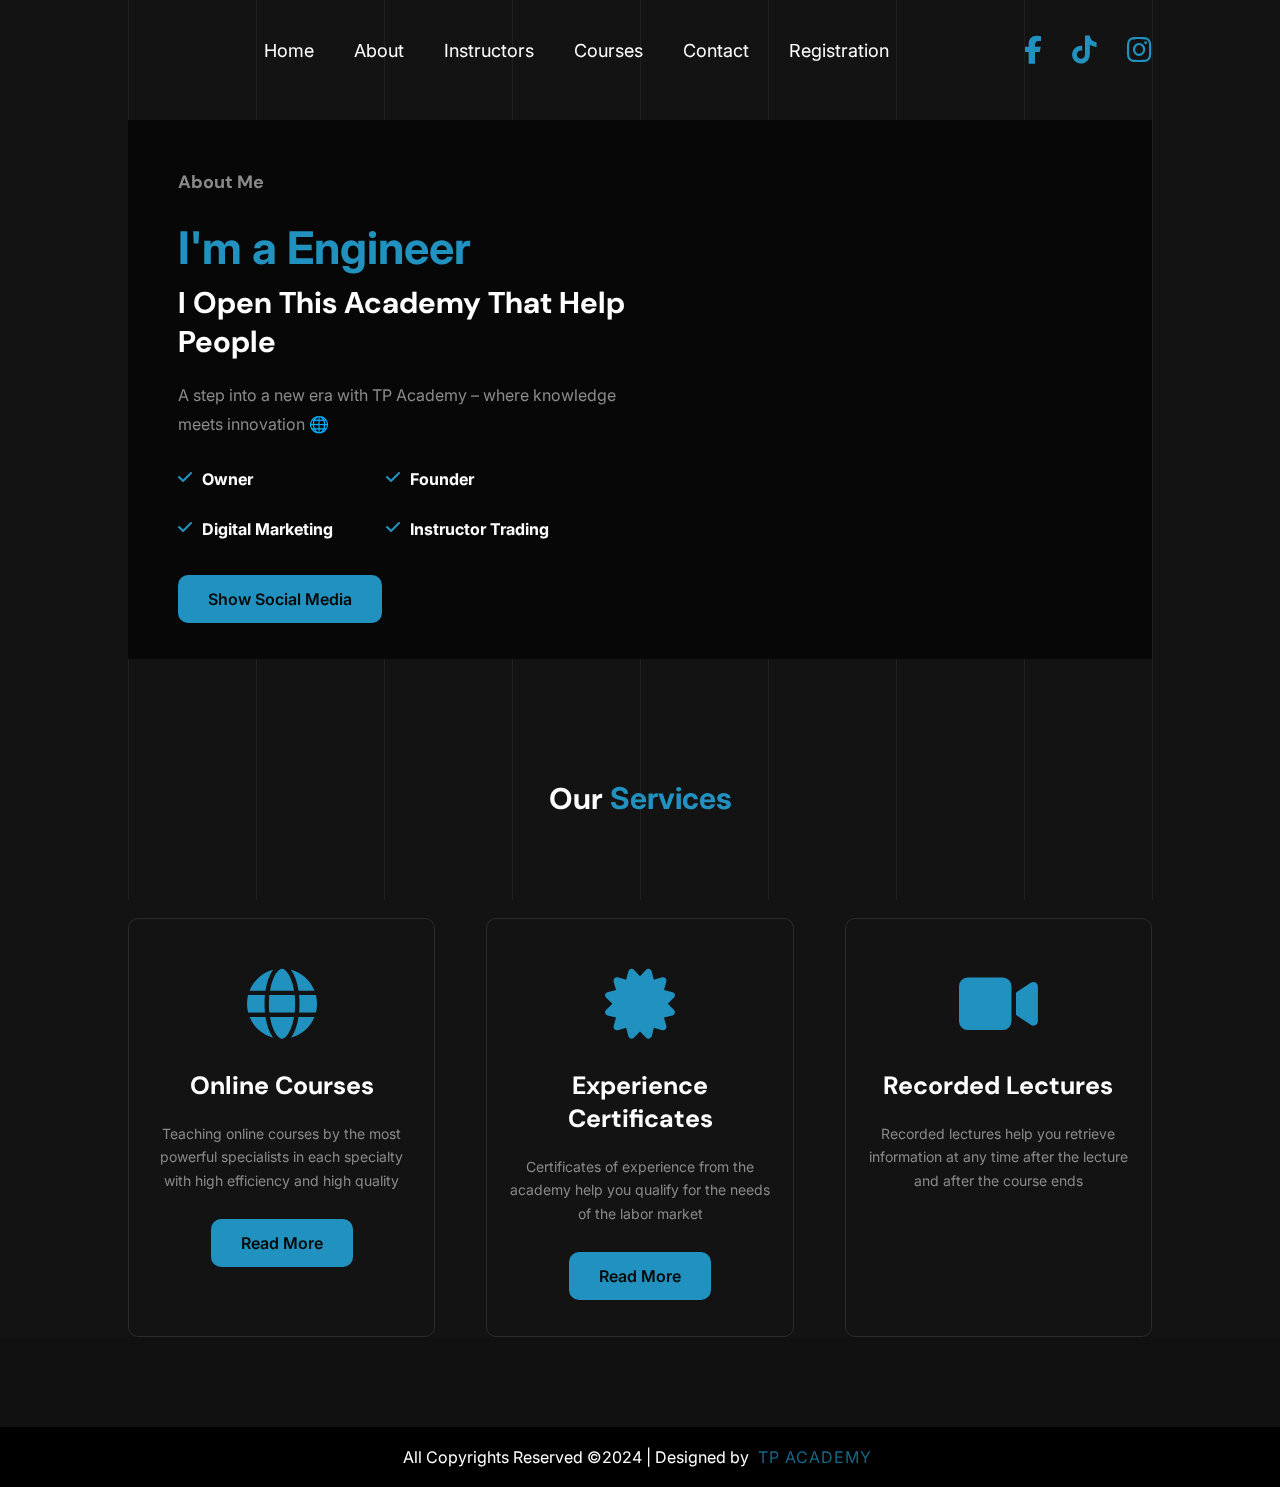
==== pages/About.html @ 3605ab32 "Add files via upload" ====
<!DOCTYPE html>
<html lang="en">
  <head>
    <meta charset="UTF-8" />
    <meta name="viewport" content="width=device-width, initial-scale=1.0" />
    <title>TP ACADEMY | About</title>

    <link rel="icon" href="../img/2.png" />

    <!-- File CSS -->
    <link rel="stylesheet" href="../css/style.css" />

    <link
      rel="stylesheet"
      href="https://cdnjs.cloudflare.com/ajax/libs/font-awesome/6.5.2/css/all.min.css"
    />
  </head>
  <body>
    <div class="bg-lines">
      <span></span>
      <span></span>
      <span></span>
      <span></span>
      <span></span>
      <span></span>
      <span></span>
      <span></span>
      <span></span>
    </div>

    <header>
      <nav class="container">
        <a href="#" class="logo"><img src="../img/2.png" alt="" /></a>

        <div class="links" id="links">
          <span class="close_menu" onclick="Open_colose_Menu()"
            ><i class="fa-solid fa-xmark"></i
          ></span>

          <a href="#" class="logo"><img src="../img/2.png" alt="" /></a>
          <a class="active" href="../index.html">Home</a>
          <a href="../pages/About.html">About</a>
          <a href="../pages/Instructors.html">Instructors</a>
          <a href="../pages/Courses.html">Courses</a>
          <a href="../pages/Contact.html">Contact</a>
          <a href="../pages/Register.html">Registration</a>
        </div>

        <div class="icons">
          <a
            target="_blank"
            title="facebook"
            href="https://www.facebook.com/profile.php?id=61558988375185"
            ><i class="fa-brands fa-facebook-f"></i
          ></a>
          <a
            target="_blank"
            title="tiktok"
            target="_blank"
            href="https://www.tiktok.com/@tpacademy?fbclid=PAZXh0bgNhZW0CMTEAAabqeHdB59MO6carhEZUrcLCTDch3YL0uxCFcj3__gtuh1BqLWekn2AYiD0_aem_9_aPpI0nHo845kTvfu07MQ"
            ><i class="fa-brands fa-tiktok"></i
          ></a>
          <a
            target="_blank"
            title="instagram"
            href="https://www.instagram.com/tpacademyy/"
            ><i class="fa-brands fa-instagram"></i
          ></a>
          <span class="icon_menu" onclick="Open_colose_Menu()"
            ><i class="fa-solid fa-bars"></i
          ></span>
        </div>
      </nav>
    </header>

    <section class="about">
      <div class="container">
        <div class="div_text">
          <h5>About me</h5>

          <h2><span>I'm a Engineer</span></h2>
          <h4>I Open This Academy That Help People</h4>

          <p>
            A step into a new era with TP Academy – where knowledge meets
            innovation 🌐
          </p>

          <ul>
            <li><i class="fa-solid fa-check"></i> Owner</li>

            <li><i class="fa-solid fa-check"></i> Founder</li>

            <li><i class="fa-solid fa-check"></i> Digital Marketing</li>

            <li><i class="fa-solid fa-check"></i> Instructor Trading</li>
          </ul>

          <a
            target="_blank"
            href="https://www.facebook.com/amr.elnems.31/"
            class="btn"
            >Show Social Media</a
          >
        </div>
        <div class="div_img">
          <img class="person" src="../img/1.PNG" alt="" />
          <img class="bg_img" src="../img/bg_img_home.png" alt="" />
        </div>
      </div>
    </section>

    <section class="services">
      <div class="container">
        <div class="top_section">
          <h2>Our <span>Services</span></h2>
        </div>

        <div class="boxs">
          <div class="box">
            <i class="fa-solid fa-globe"></i>
            <h3>Online Courses</h3>
            <p>
              Teaching online courses by the most powerful specialists in each
              specialty with high efficiency and high quality
            </p>
            <a href="../pages/Instructors.html" class="btn">Read More</a>
          </div>

          <div class="box">
            <i class="fa-solid fa-certificate"></i>
            <h3>Experience Certificates</h3>
            <p>
              Certificates of experience from the academy help you qualify for
              the needs of the labor market
            </p>
            <a href="../img/certificate.png " download class="btn">Read More</a>
          </div>

          <div class="box">
            <i class="fa-solid fa-video"></i>
            <h3>Recorded Lectures</h3>
            <p>
              Recorded lectures help you retrieve information at any time after
              the lecture and after the course ends
            </p>
          </div>
        </div>
      </div>
    </section>

    <footer>
      <div class="footerContainer"></div>
      <div class="footerBottom">
        <p>All Copyrights Reserved &copy;2024 | Designed by <span class="designer">TP ACADEMY</span></p>
      </div>
    </footer>
    <script src="../js/main.js"></script>
  </body>
</html>
---- css/style.css ----
@import url("https://fonts.googleapis.com/css2?family=DM+Sans:wght@400;500;700&family=Inter:wght@400;500&display=swap");

*{
    padding: 0;
    margin: 0;
    box-sizing: border-box;
    text-decoration: none;
    list-style-type: none;
    font-family: "Inter",sans-serif;
}

:root{
    --main_color:#2192BF;
    --p_color:#8a8a8a;
    --bg_color:#1F1F1F;
    --white_color:#fff;
    --black_color:#070707;
    --border-color: rgba(255, 255, 255, 0.1);
}

body{
    background: #131313;
}

.container{
    width: 80%;
    margin: auto;
    max-width: 1500px;
}

section{
    padding: 120px 0 0;
}

img{
    width: 100%;
}

h1,h2,h3,h4,h5,h6{
    color: var(--white_color);
    font-family: "DM Sans", sans-serif;
}

span{
    color: var(--main_color);
}
p{
    color: var(--p_color);
}



/* btns */ 

.btns{
    display: flex;
    align-items: center;
    gap: 20px;
}
.btn{
    background: var(--main_color);
    padding: 14px 30px;
    border-radius: 10px;
    font-weight: 600;
    text-transform: capitalize;
    color: var(--black_color);
    transition: 0.3s;
}
.btn:hover{
    scale: 1.1;
}

.btn_no_bg{
    color: var(--white_color);
    text-transform: capitalize;
    text-decoration: underline;
    transition: 0.3s;
}

.btn_no_bg:hover{
    color: var(--main_color);
}


.bg-lines span{
    position: fixed;
    top: 0;
    z-index: -1;
    height: 100%;
    background: rgba(255, 255, 255, 0.05);
    width: 1px;
    -webkit-animation: left_Right 18s infinite;
    animation: left_Right 18s infinite;
}
.bg-lines span:nth-child(1){
    left: 10%;
}
.bg-lines span:nth-child(2){
    left: 20%;
}
.bg-lines span:nth-child(3){
    left: 30%;
}
.bg-lines span:nth-child(4){
    left: 40%;
}
.bg-lines span:nth-child(5){
    left: 50%;
}
.bg-lines span:nth-child(6){
    left: 60%;
}
.bg-lines span:nth-child(7){
    left: 70%;
}
.bg-lines span:nth-child(8){
    left: 80%;
}
.bg-lines span:nth-child(9){
    left: 90%;
}


@keyframes left_Right {
    0%{
        -webkit-transform: translateX(0);
        transform: translateX(0);
    }
    50%{
        -webkit-transform: translateX(-100px);
        transform: translateX(-100px);
    }
    100%{
        -webkit-transform: translateX(0);
        transform: translateX(0);
    }
}


/* background lines */

.top_section{
    text-align: center;
    margin-bottom: 100px;
}
.top_section h2{
    font-size: 30px;
}





/* Start Header */

header{
    position: fixed;
    top: 0;
    left: 0;
    right: 0;
    height: 100px;
    transition: 0.3s;
    z-index: 1000;

}
header.active{
    background: var(--black_color);
    border-bottom: 1px solid #56565697;
}
header nav{
    display: flex;
    justify-content: space-between;
    align-items: center;
    height: 100%;
}
header nav .logo img{
    width: 80px;
}
header nav .links{
    display: flex;
    gap: 40px;
}
header nav .links a{
    color: var(--white_color);
    text-transform: capitalize;
    font-size: 18px;
    transition: 0.3s ;
}
header nav .links a:hover{
    color: var(--main_color);
}
header nav .icons{
    display: flex;
    gap: 30px;
}
header nav .icons a{
    color: var(--main_color);
    font-size: 28px;
    transition: 0.3s;
}

header nav .icons a:hover{
    scale: 1.4;
}



/* start hero */ 

.hero{
    padding-top: 100px;
    height: 100vh;
    display: flex;
    justify-content: center;
    align-items: center;
}

.hero .container{
    display: flex;
    justify-content: space-between;
    align-items: center;
}
.hero .div_Text{
    width: 50%;
}
.hero .div_Text h4{
    color: var(--p_color);
    font-size: 35px;
    margin-bottom: 15px;
}
.hero .div_Text h1{
    font-size: 70px;
}
.hero .div_Text h2{
    font-size: 70px;
    font-weight: normal;
    line-height: 0.9;
}
.hero .div_Text p{
    margin: 30px 0;
    font-size: 18px;
    width: 80%;
    line-height: 1.7;
}
.hero .btn{
    font-size: 20px;
    padding: 18px 50px;
}


.hero .div_img{
    width: 40%;
    position: relative;
    border-radius: 0 0 600px 600px;

    overflow: hidden;
}
.hero .div_img .bg_img{
    position: absolute;
    bottom: 0;
    left: 0;
    z-index: -1;
}




/* start about */

.about .container{
    background: var(--black_color);
    display: flex;
    justify-content: space-between;
    align-items: center;
    border: 5px;
    padding: 50px;
}
.about .div_text{
    width: 50%;
}
.about .div_text h5{
    color: var(--p_color);
    font-size: 18px;
    text-transform: capitalize;
}
.about .div_text h2{
    font-size: 45px;
    margin: 25px 0 5px;
}
.about .div_text h4{
    font-size: 30px;
    margin-bottom: 20px;
}

.about .div_text p{
    line-height: 1.8;
}
.about .div_text ul{
    display: flex;
    color: var(--white_color);
    margin: 30px 0 20px;
    flex-wrap: wrap;
}
.about .div_text ul li{
    width: 45%;
    font-weight: bold;
    display: flex;
    gap: 10px;
    margin-bottom: 30px;
}
.about .div_text ul li i{
    color: var(--main_color);
}

.about .div_img{
    width: 35%;
}
.about .div_img{
    width: 40%;
    position: relative;
    border-radius: 0 0 600px 600px;

    overflow: hidden;
}
.about .div_img .bg_img{
    position: absolute;
    bottom: 0;
    left: 0;
    z-index: -1;
}

/* End About Section */ 


/* Start Services */ 

.services .boxs{
    display: flex;
    justify-content: space-between;
    flex-wrap: wrap;
}

.services .boxs .box{
    width: 30%;
    text-align: center;
    padding: 50px 20px;
    border: 1px solid var(--border-color);
    border-radius: 10px;
    transition: 0.3s ease-in-out;
}
.services .boxs .box i{
    color: var(--main_color);
    font-size: 70px;
    margin-bottom: 30px;
    transition: 0.3s;
}
.services .boxs .box h3{
    font-size: 25px;
    margin-bottom: 20px;
}
.services .boxs .box p{
    margin-bottom: 40px;
    font-size: 14px;
    line-height: 1.7;
}
.services .boxs .box:hover{
    border-color: var(--main_color);
}

.services .boxs .box:hover i{
    scale: 1.3;
}



/* End Services */ 


/* Start projects */ 


.projects .project_box{
    display: flex;
    align-items: center;
    justify-content: space-between;
    margin-bottom: 50px;
}
.projects .project_box img{
    width: 45%;
}
.projects .project_box .text{
    margin-left: 100px;
    width: calc(50% - 100px);
}
.projects .project_box .text h4{
    font-size: 20px;
    margin-bottom: 20px;
    font-weight: normal;
}
.projects .project_box .text h3 a{
    font-size: 40px;
    color: var(--white_color);
    transition: 0.5s;
}
.projects .project_box .text h3 a:hover{
    color: var(--main_color);
}
.projects .project_box .text p{
    margin: 30px 0 50px;
    line-height: 1.8;
}

.projects .project_box .text .link{
    display: block;
    width: 50px;
    height: 50px;
    border: 1px solid var(--border-color);
    color: var(--black_color);
    font-size: 20px;
    background: var(--main_color);
    text-align: center;
    line-height: 50px;
    border-radius: 50%;
    rotate: 45deg;
    transition: 0.3s ease-in-out;
}
.projects .project_box .text .link:hover{
    scale: 1.2;
}

.projects .project_box.project_box_2{
    flex-direction: row-reverse;
}


/* End projects */ 



/* Start  contact */ 

.contact .container{
    display: flex;
    justify-content: space-between;
}

.contact .top_section{
    margin-bottom: 100px;
}
.contact  .soial_contact{
    width: 30%;
}

.contact  .soial_contact h2{
    color: var(--white_color);
    margin-bottom: 40px;
}

.contact  .soial_contact .links{
    display: flex;
    flex-direction: column;
}

.contact  .soial_contact .links a{
    color: var(--white_color);
    font-size: 20px;
    margin-bottom: 25px;
    position: relative;
    left: 0;
    transition: 0.3s;
}

.contact  .soial_contact .links a i{
    color: var(--bg_color);
    margin-right: 5px;
    width: 45px;
    height: 45px;
    background: var(--main_color);
    text-align: center;
    line-height: 45px;
    border-radius: 5px;
}
.contact  .soial_contact .links a:hover{
    left: 15px;
}



.contact form{
    width: 60%;
    text-align: center;
}

.contact form .inpts_form{
    width: 100%;
    display: flex;
    flex-wrap: wrap;
    justify-content: space-between;
}
.contact form .inpts_form input,
.contact form .inpts_form textarea{
    border-radius: 5px;
    padding: 20px;
    outline: none;
    background-color: var(--bg_color);
    color: white;
    margin-bottom: 30px;
    border: 1px solid var(--border-color);
    transition: 0.3s;
}

.contact form .inpts_form input{
    width: 48%;
}
.contact form .inpts_form textarea{
    width: 100%;
}

.contact form .inpts_form input:focus,
.contact form .inpts_form textarea:focus{
    border-color: var(--main_color);
}

.contact .btn{
    outline: none;
    padding: 15px 35px;
    font-size: 18px;
    cursor: pointer;
    transition: 0.3s;
}
.contact .btn:hover{
    scale: 1.1;
}

footer{
    background-color: #111;
}
.footerContainer{
    width: 100%;
    padding: 70px 30px 20px ;
}
.socialIcons{
    display: flex;
    justify-content: center;
}
.socialIcons a{
    text-decoration: none;
    padding:  10px;
    background-color: white;
    margin: 10px;
    border-radius: 50%;
}
.socialIcons a i{
    font-size: 2em;
    color: #2192BF;
    opacity: 0,9;
}
/* Hover affect on social media icon */
.socialIcons a:hover{
    background-color: #111;
    transition: 0.5s;
}
.socialIcons a:hover i{
    color: white;
    transition: 0.5s;
}
.footerNav{
    margin: 30px 0;
}
.footerNav ul{
    display: flex;
    justify-content: center;
    list-style-type: none;
}
.footerNav ul li a{
    color:white;
    margin: 20px;
    text-decoration: none;
    font-size: 1.3em;
    opacity: 0.7;
    transition: 0.5s;

}
.footerNav ul li a:hover{
    opacity: 1;
}
.footerBottom{
    background-color: #000;
    padding: 20px;
    text-align: center;
}
.footerBottom p{
    color: white;
}
.designer{
    opacity: 0.7;
    text-transform: uppercase;
    letter-spacing: 1px;
    font-weight: 400;
    margin: 0px 5px;
}

.select{
    width: 100%;
    font-size: 25px;
}
.label{
    color: #2192BF;
    font-size: 23px;
    margin: 0 0 5px 0;
}
/* End contact */ 



/* Start Responsive */ 

.close_menu,
header .links .logo,
.icon_menu{
    display: none;
}


@media (max-width:1250px) {
    .container{
        width: 90%;
    }
}

@media (max-width:1000px) {
    header nav .links{
        position: fixed;
        top: 0;
        flex-direction: column;
        width: 400px;
        background: var(--black_color);
        left: -400px;
        padding: 50px 0;
        height: 100%;
        border-right: 1px solid var(--border-color);
        text-align: center;
        transition: 0.3s ease-in-out;
    }
    header nav .links.active{
        left: 0;
    }
    .close_menu{
        display: block;
        font-size: 28px;
        position: absolute;
        top: 30px;
        right: 30px;
    }
    header .links .logo{
        display: block;
    }
    .icon_menu{
        display: block;
        font-size: 28px;
    }

    .hero .div_Text h4{
        font-size: 25px;
    }
    .hero .div_Text h1{
        font-size: 55px;
    }
    .hero .div_Text h2{
        font-size: 55px;
    }
    .hero .div_Text p{
        font-size: 16px;
        margin: 30px auto;
    }
    .hero .btn {
        font-size: 18px;
        padding: 16px 40px;
    }
    .hero .container{
        flex-direction: column;
    }
    .hero .div_Text {
        width: 100%;
        margin-top: 50px;
        text-align: center;
        margin-bottom: 30px;
        line-height: 1.6;
    }
    .hero .btns{
        justify-content: center;
    }
    .hero{
        height: auto;
    }
    .hero .div_img{
        width: 55%;
    }
    .about .container{
        flex-direction: column;
    }
    .about .div_text{
        width: 100%;
        margin-bottom: 50px;
    }
    .about .div_img{
        width: 45%;
    }
    .services .boxs .box{
        width: 47%;
        margin-bottom: 30px;
    }
    .projects .project_box .text h3 a{
        font-size: 25px;
    }
    .projects .project_box .text h4{
        font-size: 16px;
    }
    .projects .project_box .text p{
        font-size: 14px;
    }
    .projects .project_box .text{
        width: calc(50% - 50px);
        margin-left: 50px;
    }
    .contact .container{
        flex-direction: column;
    }
    .contact .soial_contact{
        width: 100%;
        margin-bottom: 40px;
    }
    .contact .soial_contact .links{
        flex-direction: row;
        flex-wrap: wrap;
    }
    .contact .soial_contact .links a{
        width: 50%;
    }
    .contact .soial_contact .links a{
        font-size: 16px;
    }
    .contact .soial_contact .links a i{
        width: 35px;
        height: 35px;
        line-height: 35px;
    }
    .contact form{
        width: 80%;
        margin: 0 auto;
    }
    .contact .btn{
        font-size: 16px;
        padding: 13px 28px;
    }
}


@media (max-width:500px){

    .btn{
        padding: 12px 25px;
        font-size: 14px;
    }

    header nav .icons a{
        font-size: 20px;
    }
    header nav .icons{
        gap: 15px;
        align-items: center;
    }
    header nav .logo img{
        width: 70px;
    }
    header nav .links{
        width: 100%;
        left: -100%;
    }
    .icon_menu {
        margin-left: 15px;
    }
    .hero .div_Text h4{
        font-size: 22px;
    }
    .hero .div_Text h1{
        font-size: 40px;
    }
    .hero .div_Text h2{
        font-size: 40px;
    }
    .hero .div_Text p{
        font-size: 14px;
        margin: 25px auto;
        width: 100%;
    }
    .hero .div_img{
        width: 75%;
    }
    .hero .btn {
        font-size: 16px;
        padding: 14px 30px;
    }
    .about .div_text h2{
        font-size: 30px;
    }
    .about .div_text h4{
        font-size: 20px;
    }
    .about .div_text p{
        font-size: 14px;
    }
    .about .div_text ul li{
        width: 100%;
        font-size: 14px;
    }
    .about .div_img{
        width: 70%;
    }
    .top_section h2{
        font-size: 22px;
    }
    .services .boxs .box{
        width: 100%;
    }
    .services .boxs .box i{
        font-size: 55px;
    }
    .projects .project_box{
        flex-direction: column;
    }

    .projects .project_box.project_box.project_box_2{
        flex-direction: column;
    }
    .projects .project_box img{
        width: 100%;
        margin-bottom: 30px;
    }
    .projects .project_box .text{
        width: 100%;
        margin-left: 0px;
    }
    .projects .project_box .text p{
        margin: 20px 0 30px;
    }
    .projects .project_box .text h3 a{
        font-size: 23px;
    }

    .contact .soial_contact .links{
        flex-direction: column;
    }
    .contact .soial_contact .links a{
        width: 100%;
    }
    .projects{
        padding-bottom: 40px;
    }
    .contact{
        padding-top: 0;
    }
    .contact .top_section{
        margin-bottom: 60px;
    }
    .contact form{
        width: 100%;
    }
    .contact form .inpts_form input{
        width: 100%;
        padding: 15px 20px;
        margin-bottom: 15px;
    }
}


@media (max-width: 700px){
    .footerNav ul{
        flex-direction: column;
    } 
    .footerNav ul li{
        width:100%;
        text-align: center;
        margin: 10px;
    }
    .socialIcons a{
        padding: 8px;
        margin: 4px;
    }
}
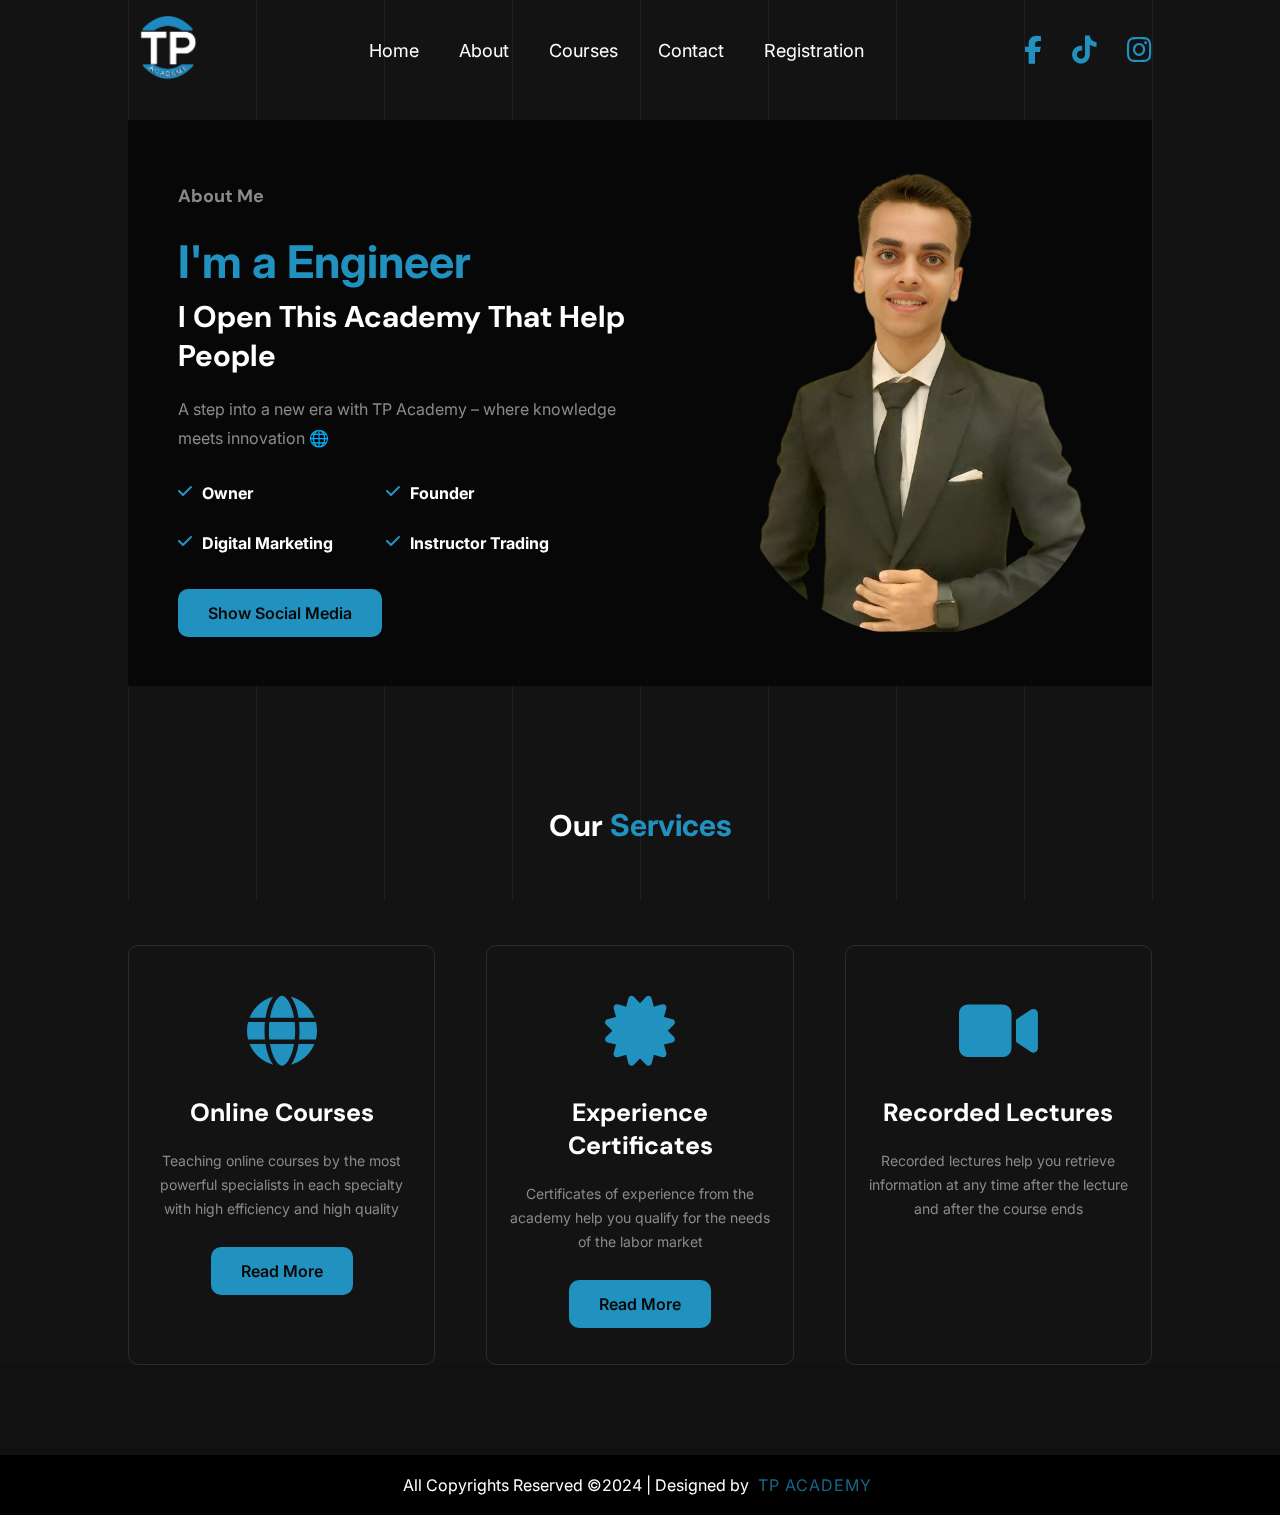
==== commit a5916343: "Add files via upload" ====
--- a/pages/About.html
+++ b/pages/About.html
@@ -40,7 +40,7 @@
           <a href="#" class="logo"><img src="../img/2.png" alt="" /></a>
           <a class="active" href="../index.html">Home</a>
           <a href="../pages/About.html">About</a>
-          <a href="../pages/Instructors.html">Instructors</a>
+          <!-- <a href="../pages/Instructors.html">Instructors</a> -->
           <a href="../pages/Courses.html">Courses</a>
           <a href="../pages/Contact.html">Contact</a>
           <a href="../pages/Register.html">Registration</a>
--- a/css/style.css
+++ b/css/style.css
@@ -531,6 +531,17 @@
 .contact .btn:hover{
     scale: 1.1;
 }
+.contact .photo{
+    justify-content: left;
+    transition: 0.4;
+}
+.contact .photo a img{
+    width: 210px;
+    
+}
+.contact .photo a img:hover{
+    scale: 1.1;
+}
 
 footer{
     background-color: #111;
@@ -609,6 +620,8 @@
     font-size: 23px;
     margin: 0 0 5px 0;
 }
+
+
 /* End contact */ 
 
 
@@ -753,6 +766,14 @@
         font-size: 16px;
         padding: 13px 28px;
     }
+    .contact .photo{
+        display: flex;
+        justify-content: center;
+        transition: 0.4;
+    }
+    .contact .photo a img{
+        width: 200px;
+    }
 }
 
 
